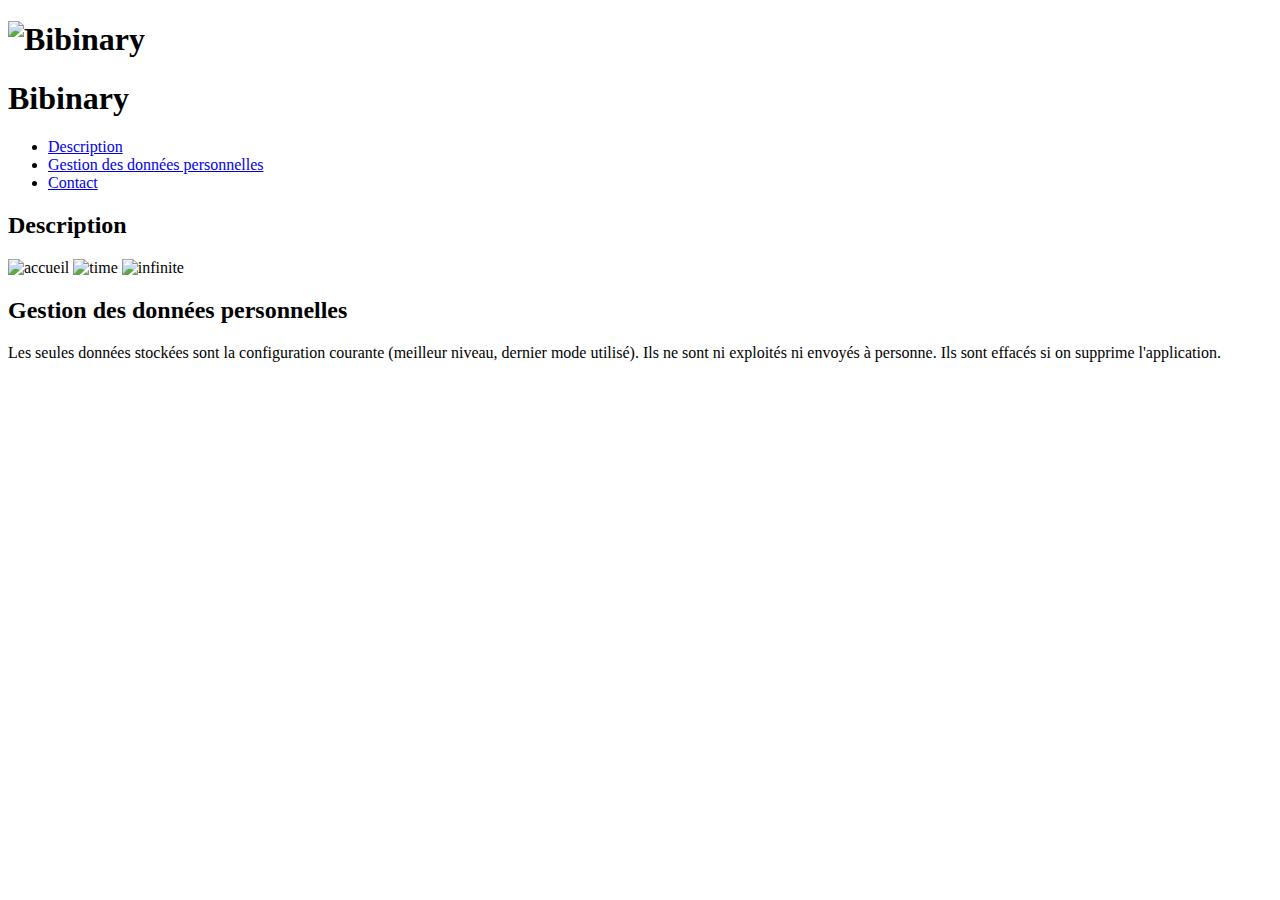
==== index.html @ 4fd57bde "first upload of index" ====
<!DOCTYPE html>
<html>
    <head>
        <meta charset="utf-8" />
        <link rel="stylesheet" href="bibinarycss.css" />
        <title>Bibinary</title>
    </head>

    <body>
	<!-- info from settings-->

	<h1><img src="bibinary.png" alt="Bibinary" title="Bibinary" /></h1>
	<h1>Bibinary</h1>

	<ul>
		<li><a href="#description">Description</a></li>
		<li><a href="#rgpd">Gestion des données personnelles</a></li>
		<li><a href="mailto:bibinary01@gmail.com">Contact</a></li>
	</ul>

	<h2 id="description">Description</h2>

	<p></p>


    <p>
	   <img class="screenshot" src="bibinary1.png" alt="accueil" title="accueil" /> 
	   <img class="screenshot" src="bibinary2.png" alt="time" title="time" /> 
       <img class="screenshot" src="bibinary3.png" alt="infinite" title="infinite" /> 
    </p>

    <h2 id="rgpd">Gestion des données personnelles</h2>
    Les seules données stockées sont la configuration courante (meilleur niveau, dernier mode utilisé). Ils ne sont ni exploités ni envoyés à personne. Ils sont effacés si on supprime l'application.
    <p>
 
	</p>
 
    </body>
</html>
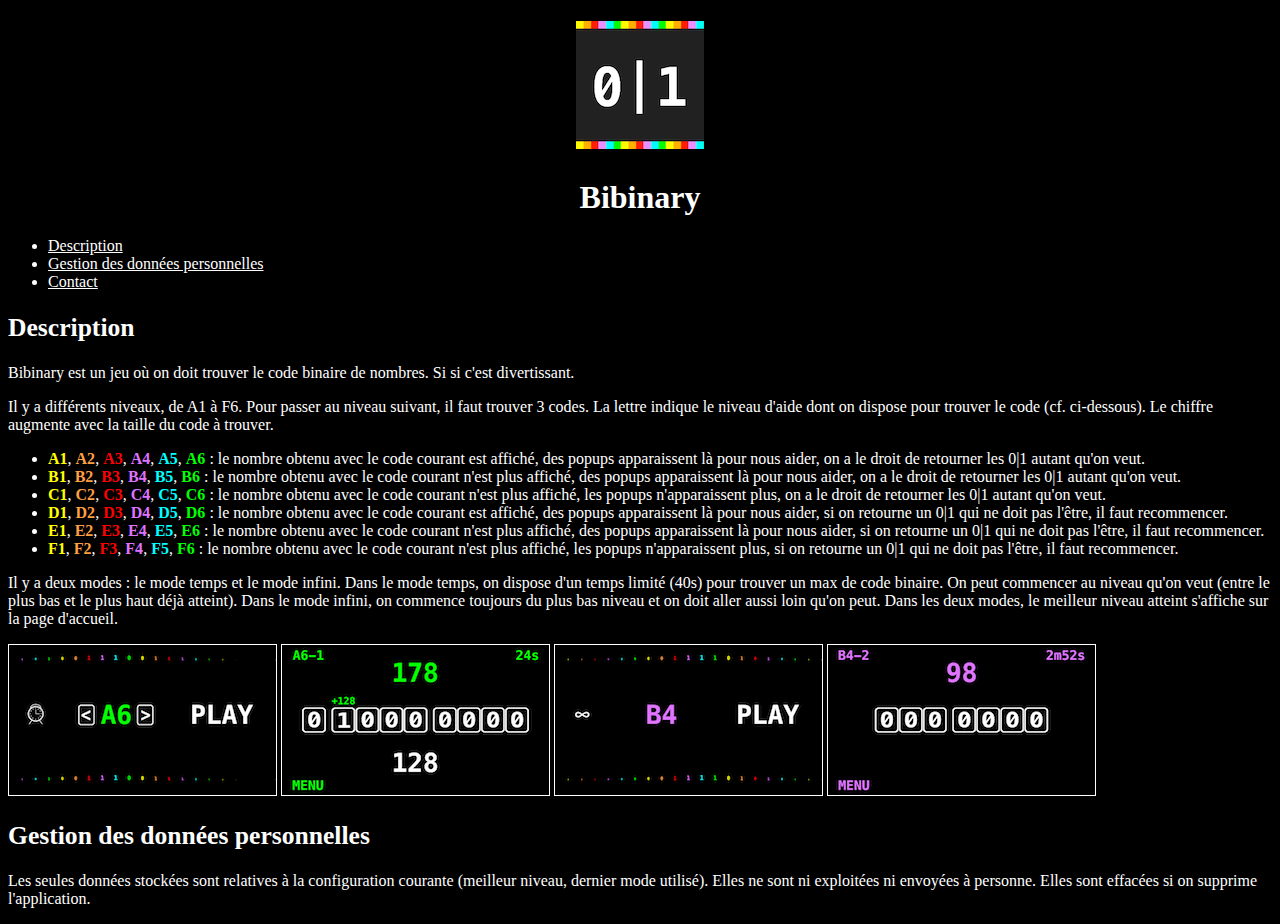
==== commit 4878bc02: "v1.0" ====
--- a/index.html
+++ b/index.html
@@ -20,17 +20,28 @@
 
 	<h2 id="description">Description</h2>
 
-	<p></p>
+	<p>Bibinary est un jeu où on doit trouver le code binaire de nombres. Si si c'est divertissant.</p>
+	<p>Il y a différents niveaux, de A1 à F6. Pour passer au niveau suivant, il faut trouver 3 codes. La lettre indique le niveau d'aide dont on dispose pour trouver le code (cf. ci-dessous). Le chiffre augmente avec la taille du code à trouver.</p>
+	<ul>
+		<li><span class="level1">A1</span>, <span class="level2">A2</span>, <span class="level3">A3</span>, <span class="level4">A4</span>, <span class="level5">A5</span>, <span class="level6">A6</span> : le nombre obtenu avec le code courant est affiché, des popups apparaissent là pour nous aider, on a le droit de retourner les 0|1 autant qu'on veut.</li>
+		<li><span class="level1">B1</span>, <span class="level2">B2</span>, <span class="level3">B3</span>, <span class="level4">B4</span>, <span class="level5">B5</span>, <span class="level6">B6</span> : le nombre obtenu avec le code courant n'est plus affiché, des popups apparaissent là pour nous aider, on a le droit de retourner les 0|1 autant qu'on veut.</li>
+		<li><span class="level1">C1</span>, <span class="level2">C2</span>, <span class="level3">C3</span>, <span class="level4">C4</span>, <span class="level5">C5</span>, <span class="level6">C6</span> : le nombre obtenu avec le code courant n'est plus affiché, les popups n'apparaissent plus, on a le droit de retourner les 0|1 autant qu'on veut.</li>
+		<li><span class="level1">D1</span>, <span class="level2">D2</span>, <span class="level3">D3</span>, <span class="level4">D4</span>, <span class="level5">D5</span>, <span class="level6">D6</span> : le nombre obtenu avec le code courant est affiché, des popups apparaissent là pour nous aider, si on retourne un 0|1 qui ne doit pas l'être, il faut recommencer.</li>
+		<li><span class="level1">E1</span>, <span class="level2">E2</span>, <span class="level3">E3</span>, <span class="level4">E4</span>, <span class="level5">E5</span>, <span class="level6">E6</span> : le nombre obtenu avec le code courant n'est plus affiché, des popups apparaissent là pour nous aider, si on retourne un 0|1 qui ne doit pas l'être, il faut recommencer.</li>
+		<li><span class="level1">F1</span>, <span class="level2">F2</span>, <span class="level3">F3</span>, <span class="level4">F4</span>, <span class="level5">F5</span>, <span class="level6">F6</span> : le nombre obtenu avec le code courant n'est plus affiché, les popups n'apparaissent plus, si on retourne un 0|1 qui ne doit pas l'être, il faut recommencer.</li>
+	</ul>
+	<p>Il y a deux modes : le mode temps et le mode infini. Dans le mode temps, on dispose d'un temps limité (40s) pour trouver un max de code binaire. On peut commencer au niveau qu'on veut (entre le plus bas et le plus haut déjà atteint). Dans le mode infini, on commence toujours du plus bas niveau et on doit aller aussi loin qu'on peut. Dans les deux modes, le meilleur niveau atteint s'affiche sur la page d'accueil.</p>
 
 
     <p>
-	   <img class="screenshot" src="bibinary1.png" alt="accueil" title="accueil" /> 
-	   <img class="screenshot" src="bibinary2.png" alt="time" title="time" /> 
-       <img class="screenshot" src="bibinary3.png" alt="infinite" title="infinite" /> 
+	   <img class="screenshot" src="homeTime.png" alt="accueilTime" title="accueilTime" /> 
+	   <img class="screenshot" src="gameTime.png" alt="jeuTime" title="jeuTime" /> 
+       <img class="screenshot" src="homeInfiny.png" alt="accueilInfiny" title="accueilInfiny" /> 
+       <img class="screenshot" src="gameInfiny.png" alt="jeuInfiny" title="jeuInfiny" /> 
     </p>
 
     <h2 id="rgpd">Gestion des données personnelles</h2>
-    Les seules données stockées sont la configuration courante (meilleur niveau, dernier mode utilisé). Ils ne sont ni exploités ni envoyés à personne. Ils sont effacés si on supprime l'application.
+    Les seules données stockées sont relatives à la configuration courante (meilleur niveau, dernier mode utilisé). Elles ne sont ni exploitées ni envoyées à personne. Elles sont effacées si on supprime l'application.
     <p>
  
 	</p>
--- a/bibinarycss.css
+++ b/bibinarycss.css
@@ -0,0 +1,55 @@
+* {
+	background-color: black;
+	color: white;
+	font-size: 1em;
+}
+
+h1 {
+	font-size: 2em;
+	text-align: center;
+}
+
+h2 {
+	font-size: 1.6em;
+}
+
+h3 {
+	font-size: 1.2em;
+}
+
+.level1 {
+	font-weight: bold;
+	color: rgb(255, 255, 0);
+}
+
+.level2 {
+	font-weight: bold;
+	color: rgb(255, 159, 64);
+}
+
+.level3 {
+	font-weight: bold;
+	color: rgb(255, 0, 0);
+}
+
+.level4 {
+	font-weight: bold;
+	color: rgb(223, 115, 255);
+}
+
+.level5 {
+	font-weight: bold;
+	color: rgb(0, 255, 255);
+}
+
+.level6 {
+	font-weight: bold;
+	color: rgb(0, 255, 0);
+}
+
+.screenshot {
+	border: 1px solid white;
+}
+
+
+
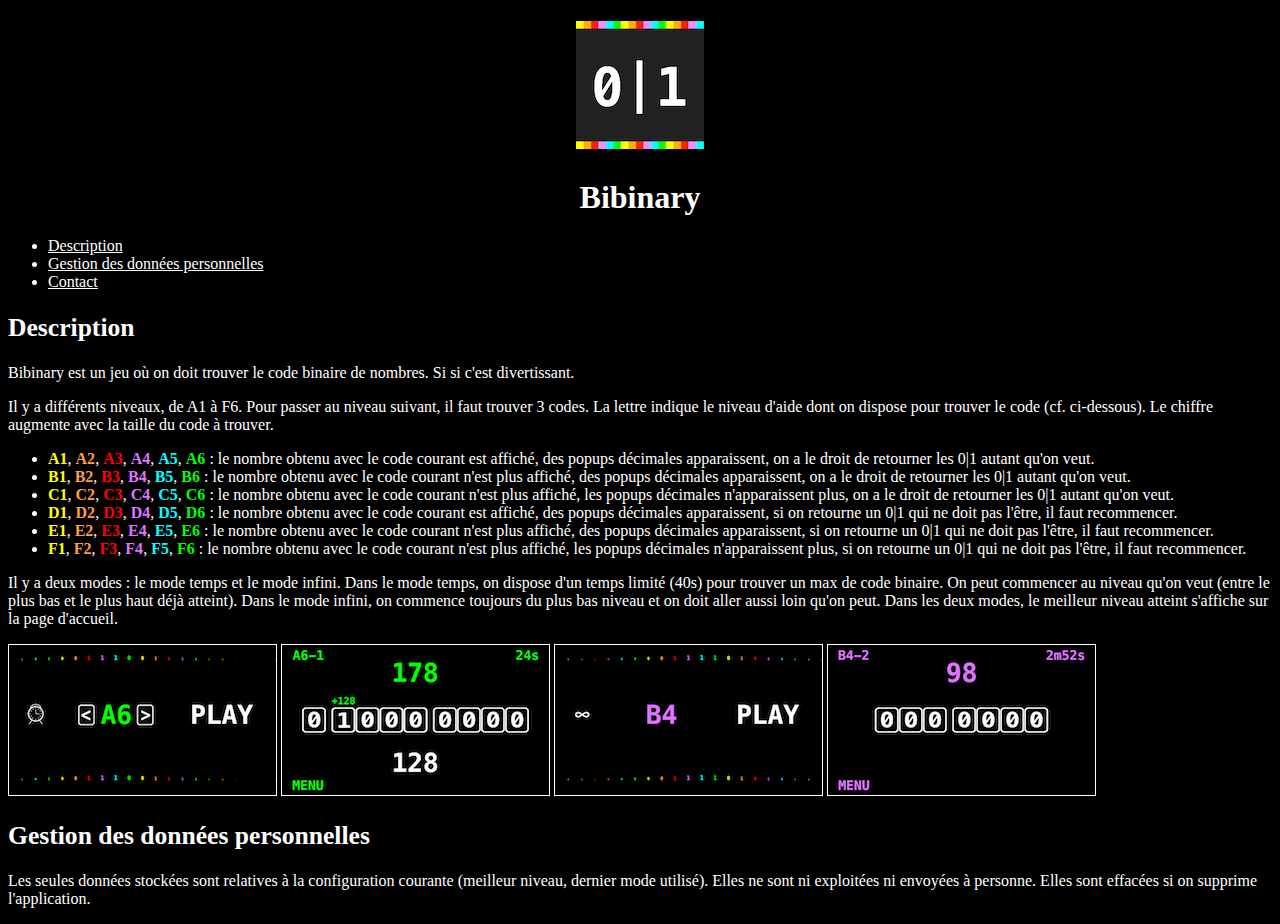
==== commit 2012146f: "improve mode description" ====
--- a/index.html
+++ b/index.html
@@ -23,12 +23,12 @@
 	<p>Bibinary est un jeu où on doit trouver le code binaire de nombres. Si si c'est divertissant.</p>
 	<p>Il y a différents niveaux, de A1 à F6. Pour passer au niveau suivant, il faut trouver 3 codes. La lettre indique le niveau d'aide dont on dispose pour trouver le code (cf. ci-dessous). Le chiffre augmente avec la taille du code à trouver.</p>
 	<ul>
-		<li><span class="level1">A1</span>, <span class="level2">A2</span>, <span class="level3">A3</span>, <span class="level4">A4</span>, <span class="level5">A5</span>, <span class="level6">A6</span> : le nombre obtenu avec le code courant est affiché, des popups apparaissent là pour nous aider, on a le droit de retourner les 0|1 autant qu'on veut.</li>
-		<li><span class="level1">B1</span>, <span class="level2">B2</span>, <span class="level3">B3</span>, <span class="level4">B4</span>, <span class="level5">B5</span>, <span class="level6">B6</span> : le nombre obtenu avec le code courant n'est plus affiché, des popups apparaissent là pour nous aider, on a le droit de retourner les 0|1 autant qu'on veut.</li>
-		<li><span class="level1">C1</span>, <span class="level2">C2</span>, <span class="level3">C3</span>, <span class="level4">C4</span>, <span class="level5">C5</span>, <span class="level6">C6</span> : le nombre obtenu avec le code courant n'est plus affiché, les popups n'apparaissent plus, on a le droit de retourner les 0|1 autant qu'on veut.</li>
-		<li><span class="level1">D1</span>, <span class="level2">D2</span>, <span class="level3">D3</span>, <span class="level4">D4</span>, <span class="level5">D5</span>, <span class="level6">D6</span> : le nombre obtenu avec le code courant est affiché, des popups apparaissent là pour nous aider, si on retourne un 0|1 qui ne doit pas l'être, il faut recommencer.</li>
-		<li><span class="level1">E1</span>, <span class="level2">E2</span>, <span class="level3">E3</span>, <span class="level4">E4</span>, <span class="level5">E5</span>, <span class="level6">E6</span> : le nombre obtenu avec le code courant n'est plus affiché, des popups apparaissent là pour nous aider, si on retourne un 0|1 qui ne doit pas l'être, il faut recommencer.</li>
-		<li><span class="level1">F1</span>, <span class="level2">F2</span>, <span class="level3">F3</span>, <span class="level4">F4</span>, <span class="level5">F5</span>, <span class="level6">F6</span> : le nombre obtenu avec le code courant n'est plus affiché, les popups n'apparaissent plus, si on retourne un 0|1 qui ne doit pas l'être, il faut recommencer.</li>
+		<li><span class="level1">A1</span>, <span class="level2">A2</span>, <span class="level3">A3</span>, <span class="level4">A4</span>, <span class="level5">A5</span>, <span class="level6">A6</span> : le nombre obtenu avec le code courant est affiché, des popups décimales apparaissent, on a le droit de retourner les 0|1 autant qu'on veut.</li>
+		<li><span class="level1">B1</span>, <span class="level2">B2</span>, <span class="level3">B3</span>, <span class="level4">B4</span>, <span class="level5">B5</span>, <span class="level6">B6</span> : le nombre obtenu avec le code courant n'est plus affiché, des popups décimales apparaissent, on a le droit de retourner les 0|1 autant qu'on veut.</li>
+		<li><span class="level1">C1</span>, <span class="level2">C2</span>, <span class="level3">C3</span>, <span class="level4">C4</span>, <span class="level5">C5</span>, <span class="level6">C6</span> : le nombre obtenu avec le code courant n'est plus affiché, les popups décimales n'apparaissent plus, on a le droit de retourner les 0|1 autant qu'on veut.</li>
+		<li><span class="level1">D1</span>, <span class="level2">D2</span>, <span class="level3">D3</span>, <span class="level4">D4</span>, <span class="level5">D5</span>, <span class="level6">D6</span> : le nombre obtenu avec le code courant est affiché, des popups décimales apparaissent, si on retourne un 0|1 qui ne doit pas l'être, il faut recommencer.</li>
+		<li><span class="level1">E1</span>, <span class="level2">E2</span>, <span class="level3">E3</span>, <span class="level4">E4</span>, <span class="level5">E5</span>, <span class="level6">E6</span> : le nombre obtenu avec le code courant n'est plus affiché, des popups décimales apparaissent, si on retourne un 0|1 qui ne doit pas l'être, il faut recommencer.</li>
+		<li><span class="level1">F1</span>, <span class="level2">F2</span>, <span class="level3">F3</span>, <span class="level4">F4</span>, <span class="level5">F5</span>, <span class="level6">F6</span> : le nombre obtenu avec le code courant n'est plus affiché, les popups décimales n'apparaissent plus, si on retourne un 0|1 qui ne doit pas l'être, il faut recommencer.</li>
 	</ul>
 	<p>Il y a deux modes : le mode temps et le mode infini. Dans le mode temps, on dispose d'un temps limité (40s) pour trouver un max de code binaire. On peut commencer au niveau qu'on veut (entre le plus bas et le plus haut déjà atteint). Dans le mode infini, on commence toujours du plus bas niveau et on doit aller aussi loin qu'on peut. Dans les deux modes, le meilleur niveau atteint s'affiche sur la page d'accueil.</p>
 
--- a/bibinarycss.css
+++ b/bibinarycss.css
@@ -1,3 +1,4 @@
+
 * {
 	background-color: black;
 	color: white;
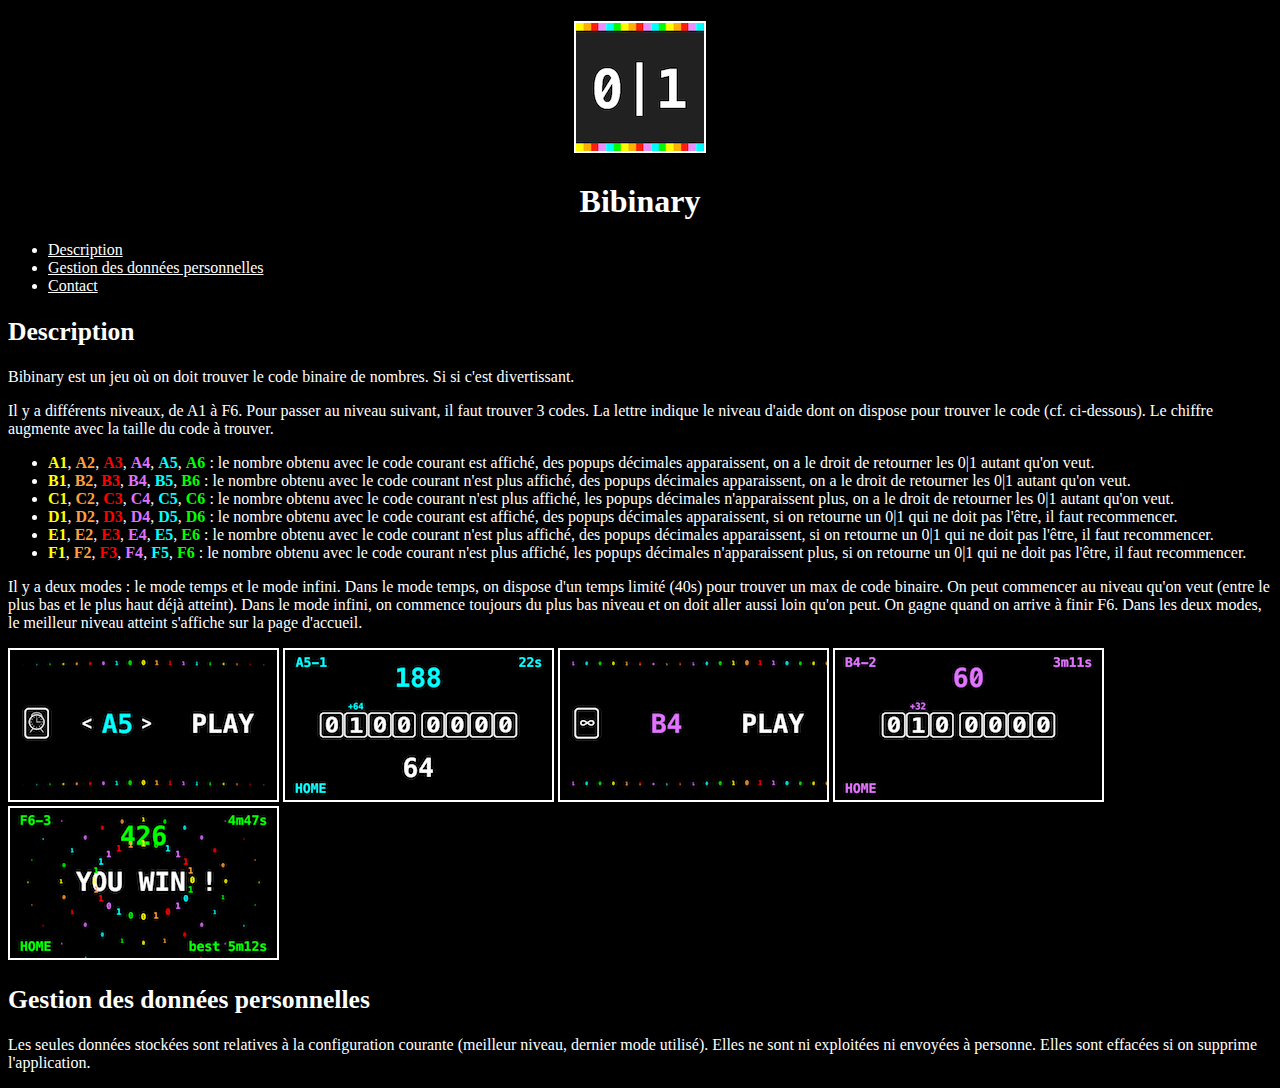
==== commit 48dffcef: "update css" ====
--- a/index.html
+++ b/index.html
@@ -9,7 +9,7 @@
     <body>
 	<!-- info from settings-->
 
-	<h1><img src="bibinary.png" alt="Bibinary" title="Bibinary" /></h1>
+	<h1><img class="screenshot" src="bibinary.png" alt="Bibinary" title="Bibinary" /></h1>
 	<h1>Bibinary</h1>
 
 	<ul>
@@ -30,14 +30,15 @@
 		<li><span class="level1">E1</span>, <span class="level2">E2</span>, <span class="level3">E3</span>, <span class="level4">E4</span>, <span class="level5">E5</span>, <span class="level6">E6</span> : le nombre obtenu avec le code courant n'est plus affiché, des popups décimales apparaissent, si on retourne un 0|1 qui ne doit pas l'être, il faut recommencer.</li>
 		<li><span class="level1">F1</span>, <span class="level2">F2</span>, <span class="level3">F3</span>, <span class="level4">F4</span>, <span class="level5">F5</span>, <span class="level6">F6</span> : le nombre obtenu avec le code courant n'est plus affiché, les popups décimales n'apparaissent plus, si on retourne un 0|1 qui ne doit pas l'être, il faut recommencer.</li>
 	</ul>
-	<p>Il y a deux modes : le mode temps et le mode infini. Dans le mode temps, on dispose d'un temps limité (40s) pour trouver un max de code binaire. On peut commencer au niveau qu'on veut (entre le plus bas et le plus haut déjà atteint). Dans le mode infini, on commence toujours du plus bas niveau et on doit aller aussi loin qu'on peut. Dans les deux modes, le meilleur niveau atteint s'affiche sur la page d'accueil.</p>
+	<p>Il y a deux modes : le mode temps et le mode infini. Dans le mode temps, on dispose d'un temps limité (40s) pour trouver un max de code binaire. On peut commencer au niveau qu'on veut (entre le plus bas et le plus haut déjà atteint). Dans le mode infini, on commence toujours du plus bas niveau et on doit aller aussi loin qu'on peut. On gagne quand on arrive à finir F6. Dans les deux modes, le meilleur niveau atteint s'affiche sur la page d'accueil.</p>
 
 
     <p>
-	   <img class="screenshot" src="homeTime.png" alt="accueilTime" title="accueilTime" /> 
-	   <img class="screenshot" src="gameTime.png" alt="jeuTime" title="jeuTime" /> 
-       <img class="screenshot" src="homeInfiny.png" alt="accueilInfiny" title="accueilInfiny" /> 
-       <img class="screenshot" src="gameInfiny.png" alt="jeuInfiny" title="jeuInfiny" /> 
+	   <img class="screenshot" src="imageHomeTime.png" alt="accueilTime" title="accueilTime" /> 
+	   <img class="screenshot" src="imageGameTime.png" alt="jeuTime" title="jeuTime" /> 
+       <img class="screenshot" src="imageHomeInfiny.png" alt="accueilInfiny" title="accueilInfiny" /> 
+       <img class="screenshot" src="imageGameInfiny.png" alt="jeuInfiny" title="jeuInfiny" /> 
+       <img class="screenshot" src="imageWin.png" alt="victoire" title="victoire" /> 
     </p>
 
     <h2 id="rgpd">Gestion des données personnelles</h2>
--- a/bibinarycss.css
+++ b/bibinarycss.css
@@ -49,7 +49,7 @@
 }
 
 .screenshot {
-	border: 1px solid white;
+	border: 2px solid white;
 }
 
 
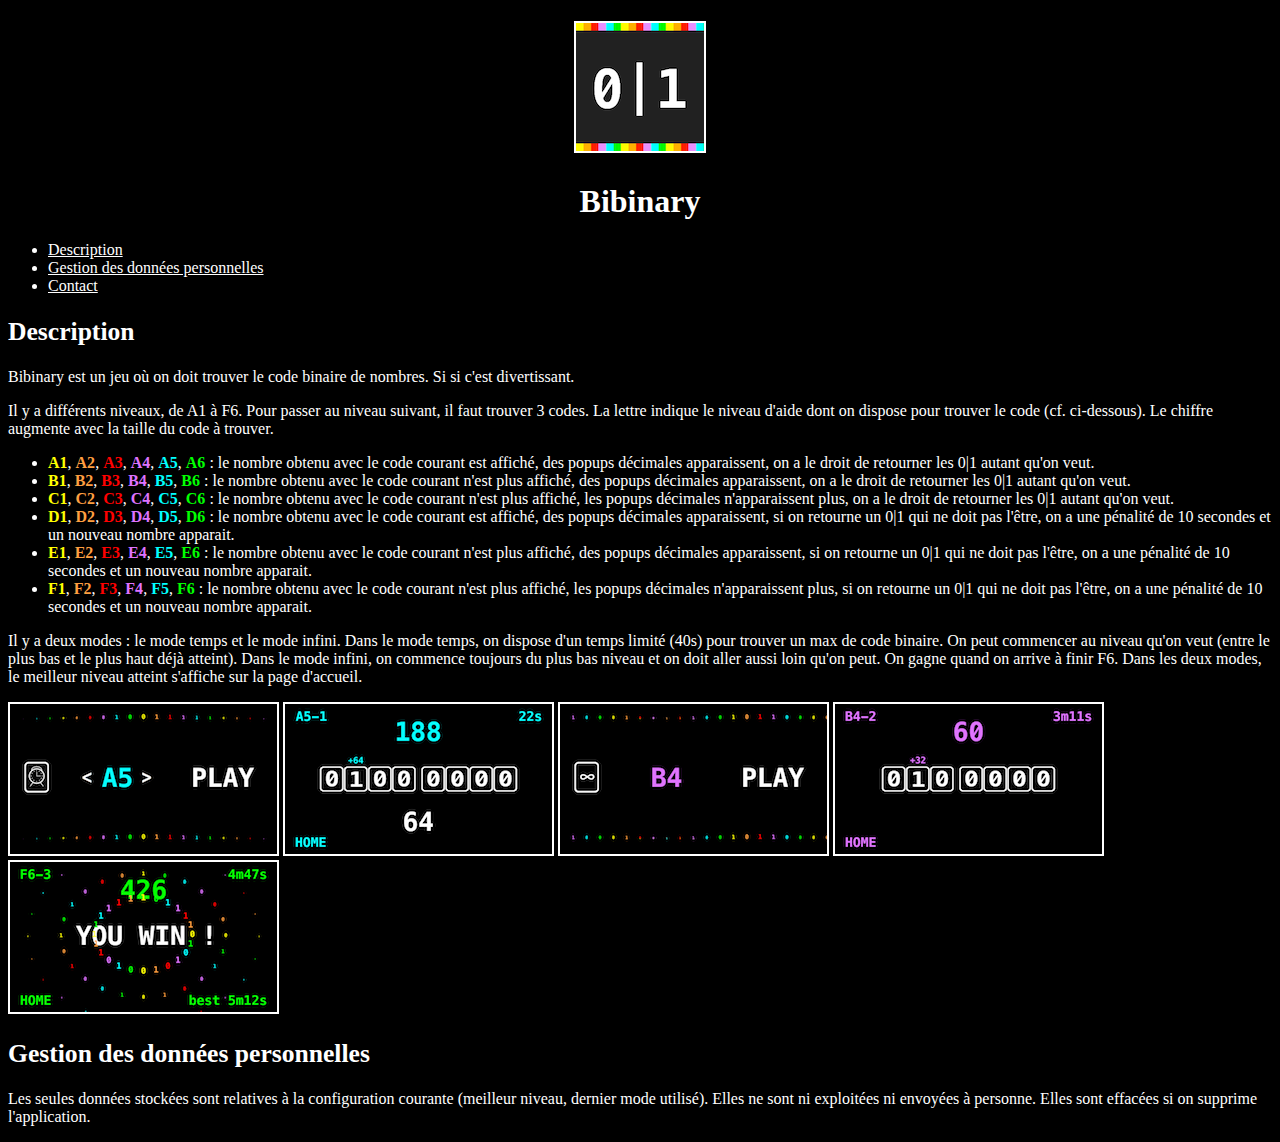
==== commit ee8bc87e: "change indexFR to index" ====
--- a/index.html
+++ b/index.html
@@ -26,9 +26,9 @@
 		<li><span class="level1">A1</span>, <span class="level2">A2</span>, <span class="level3">A3</span>, <span class="level4">A4</span>, <span class="level5">A5</span>, <span class="level6">A6</span> : le nombre obtenu avec le code courant est affiché, des popups décimales apparaissent, on a le droit de retourner les 0|1 autant qu'on veut.</li>
 		<li><span class="level1">B1</span>, <span class="level2">B2</span>, <span class="level3">B3</span>, <span class="level4">B4</span>, <span class="level5">B5</span>, <span class="level6">B6</span> : le nombre obtenu avec le code courant n'est plus affiché, des popups décimales apparaissent, on a le droit de retourner les 0|1 autant qu'on veut.</li>
 		<li><span class="level1">C1</span>, <span class="level2">C2</span>, <span class="level3">C3</span>, <span class="level4">C4</span>, <span class="level5">C5</span>, <span class="level6">C6</span> : le nombre obtenu avec le code courant n'est plus affiché, les popups décimales n'apparaissent plus, on a le droit de retourner les 0|1 autant qu'on veut.</li>
-		<li><span class="level1">D1</span>, <span class="level2">D2</span>, <span class="level3">D3</span>, <span class="level4">D4</span>, <span class="level5">D5</span>, <span class="level6">D6</span> : le nombre obtenu avec le code courant est affiché, des popups décimales apparaissent, si on retourne un 0|1 qui ne doit pas l'être, il faut recommencer.</li>
-		<li><span class="level1">E1</span>, <span class="level2">E2</span>, <span class="level3">E3</span>, <span class="level4">E4</span>, <span class="level5">E5</span>, <span class="level6">E6</span> : le nombre obtenu avec le code courant n'est plus affiché, des popups décimales apparaissent, si on retourne un 0|1 qui ne doit pas l'être, il faut recommencer.</li>
-		<li><span class="level1">F1</span>, <span class="level2">F2</span>, <span class="level3">F3</span>, <span class="level4">F4</span>, <span class="level5">F5</span>, <span class="level6">F6</span> : le nombre obtenu avec le code courant n'est plus affiché, les popups décimales n'apparaissent plus, si on retourne un 0|1 qui ne doit pas l'être, il faut recommencer.</li>
+		<li><span class="level1">D1</span>, <span class="level2">D2</span>, <span class="level3">D3</span>, <span class="level4">D4</span>, <span class="level5">D5</span>, <span class="level6">D6</span> : le nombre obtenu avec le code courant est affiché, des popups décimales apparaissent, si on retourne un 0|1 qui ne doit pas l'être, on a une pénalité de 10 secondes et un nouveau nombre apparait.</li>
+		<li><span class="level1">E1</span>, <span class="level2">E2</span>, <span class="level3">E3</span>, <span class="level4">E4</span>, <span class="level5">E5</span>, <span class="level6">E6</span> : le nombre obtenu avec le code courant n'est plus affiché, des popups décimales apparaissent, si on retourne un 0|1 qui ne doit pas l'être, on a une pénalité de 10 secondes et un nouveau nombre apparait.</li>
+		<li><span class="level1">F1</span>, <span class="level2">F2</span>, <span class="level3">F3</span>, <span class="level4">F4</span>, <span class="level5">F5</span>, <span class="level6">F6</span> : le nombre obtenu avec le code courant n'est plus affiché, les popups décimales n'apparaissent plus, si on retourne un 0|1 qui ne doit pas l'être, on a une pénalité de 10 secondes et un nouveau nombre apparait.</li>
 	</ul>
 	<p>Il y a deux modes : le mode temps et le mode infini. Dans le mode temps, on dispose d'un temps limité (40s) pour trouver un max de code binaire. On peut commencer au niveau qu'on veut (entre le plus bas et le plus haut déjà atteint). Dans le mode infini, on commence toujours du plus bas niveau et on doit aller aussi loin qu'on peut. On gagne quand on arrive à finir F6. Dans les deux modes, le meilleur niveau atteint s'affiche sur la page d'accueil.</p>
 
